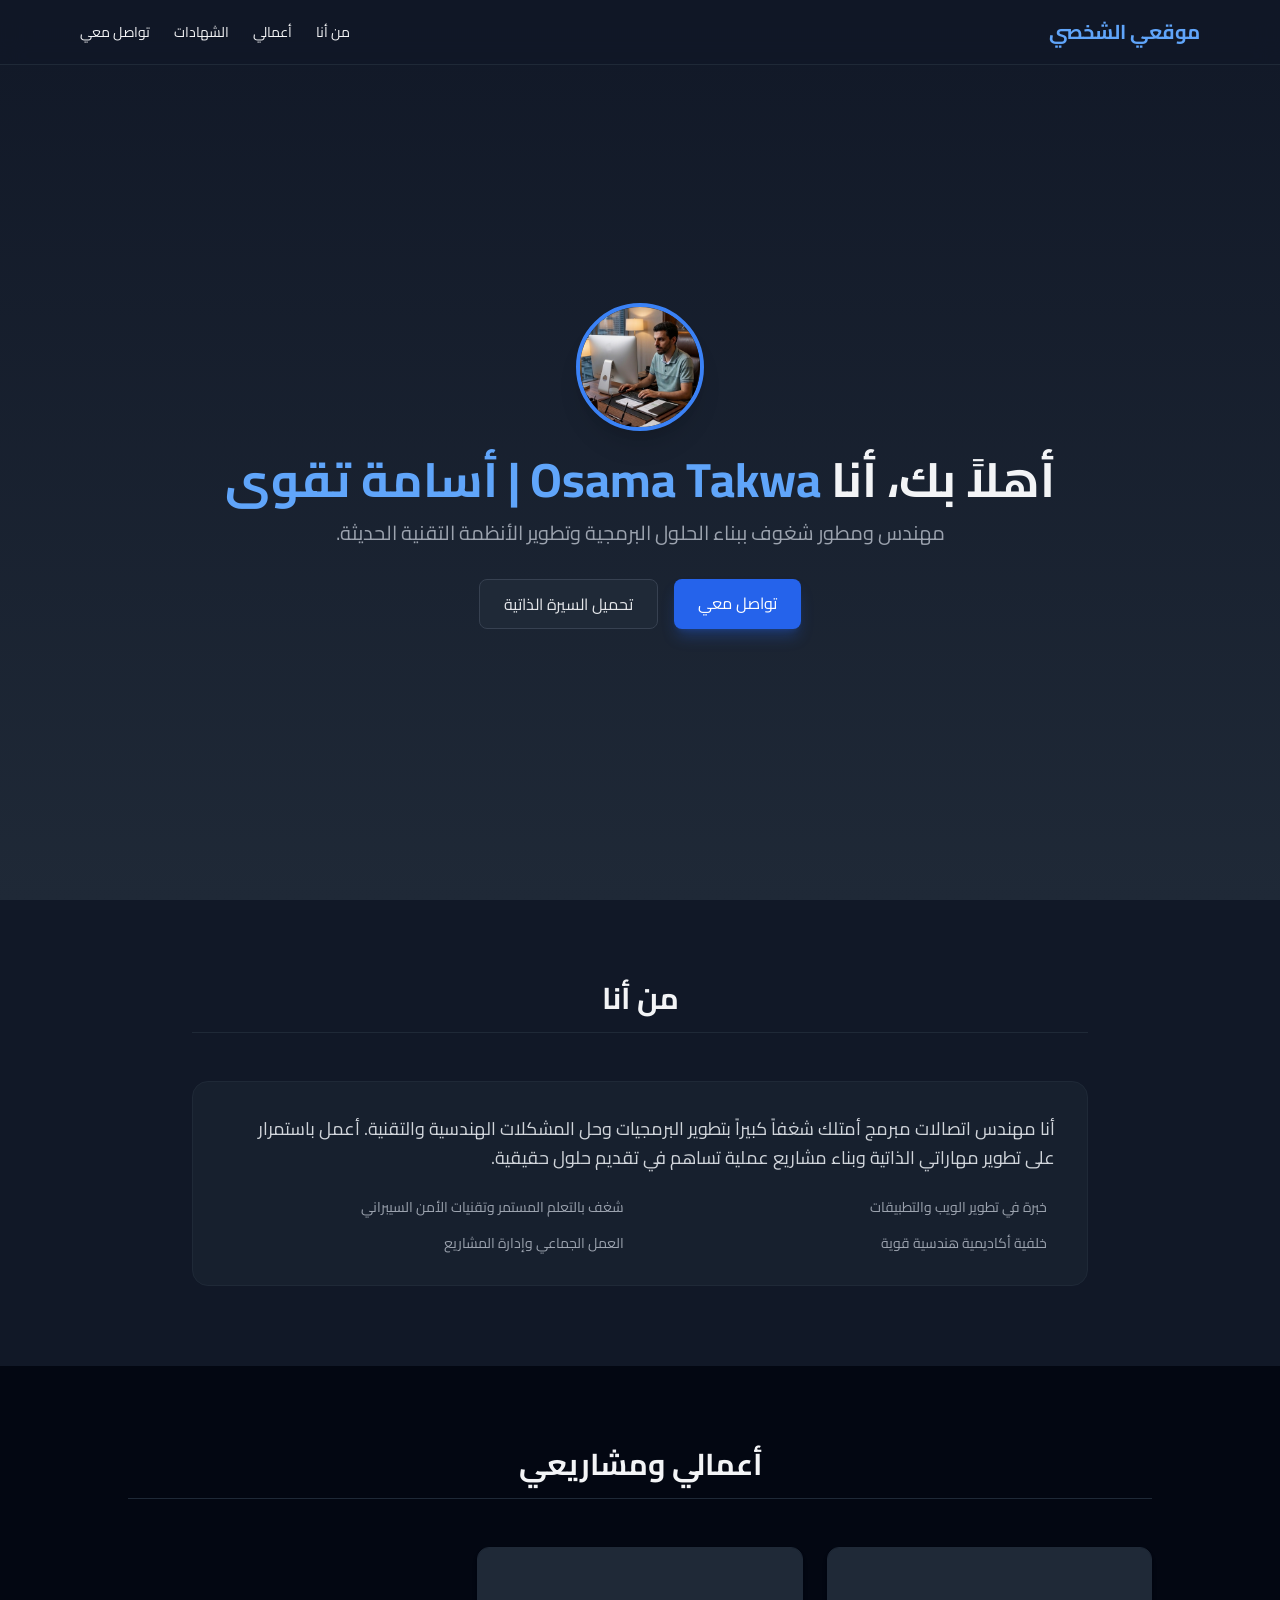
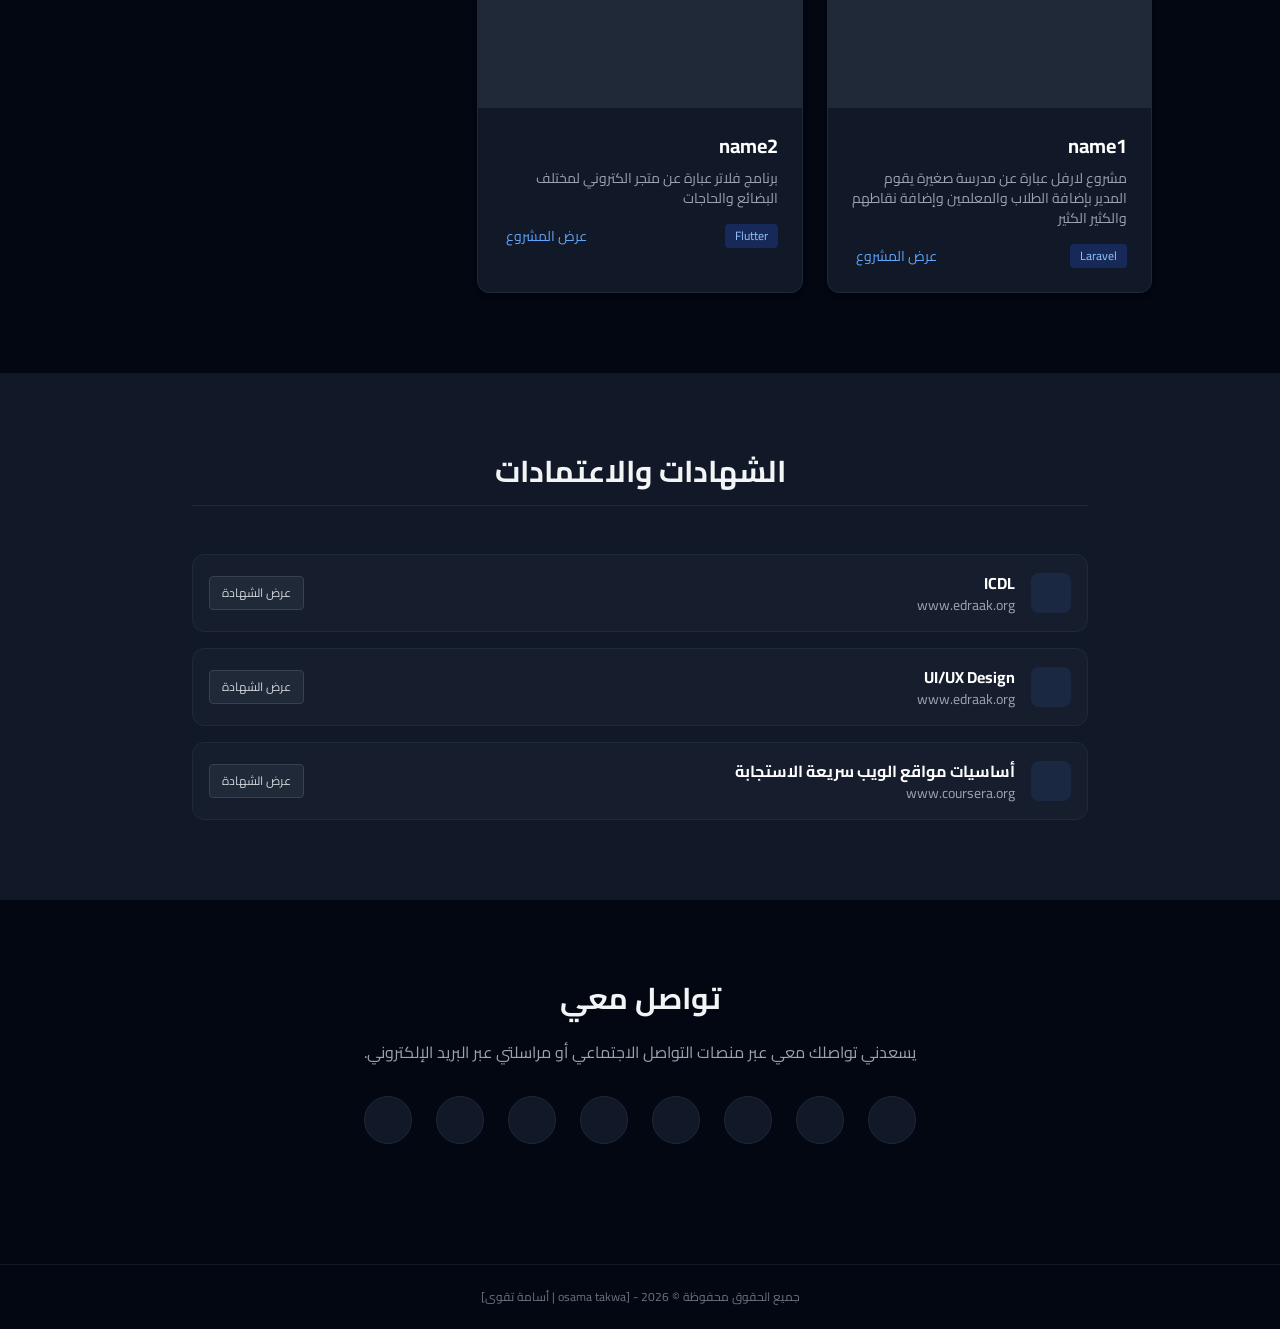
==== index.html @ 040ee5d2 "Add files via upload" ====
<!DOCTYPE html>
<html lang="ar" dir="rtl">
<head>
    <meta charset="UTF-8">
    <meta name="viewport" content="width=device-width, initial-scale=1.0">
    <title>سيرتي الذاتية وأعمالي</title>
    <script src="./js/tailwindcss.js"></script>
    <link rel="stylesheet" href="./fontawesome-free-6.4.0-web/css/all.min.css">
    <link rel="stylesheet" href="./css/fonts.css">
    <style>
        body {
            font-family: 'Cairo', sans-serif;
        }
    </style>
</head>
<body class="bg-gray-900 text-gray-100 antialiased">

    <!-- شريط التنقل (Navbar) -->
    <header class="fixed top-0 left-0 right-0 bg-gray-900/90 backdrop-blur-md border-b border-gray-800 z-50">
        <div class="max-w-6xl mx-auto px-4 h-16 flex items-center justify-between">
            <a href="#" class="text-xl font-bold text-blue-400">موقعي الشخصي</a>
            <nav class="hidden md:flex space-x-6 space-x-reverse text-sm font-medium">
                <a href="#about" class="hover:text-blue-400 transition">من أنا</a>
                <a href="#projects" class="hover:text-blue-400 transition">أعمالي</a>
                <a href="#certificates" class="hover:text-blue-400 transition">الشهادات</a>
                <a href="#contact" class="hover:text-blue-400 transition">تواصل معي</a>
            </nav>
        </div>
    </header>

    <!-- القسم الرئيسي (Hero Section) -->
    <section class="min-h-screen flex items-center justify-center pt-20 pb-12 px-4 bg-gradient-to-b from-gray-900 to-gray-800">
        <div class="max-w-4xl mx-auto text-center">
            <div class="w-32 h-32 mx-auto mb-6 rounded-full overflow-hidden border-4 border-blue-500 shadow-xl">
                <!-- ضع رابط صورتك الشخصية هنا -->
                <img src="./img/my.png" alt="صورتي الشخصية" class="w-full h-full object-cover">
            </div>
            <h1 class="text-4xl md:text-5xl font-bold mb-4">أهلاً بك، أنا <span class="text-blue-400">Osama Takwa | أسامة تقوى</span></h1>
            <p class="text-xl text-gray-400 mb-8 max-w-2xl mx-auto">مهندس ومطور شغوف ببناء الحلول البرمجية وتطوير الأنظمة التقنية الحديثة.</p>
            <div class="flex flex-wrap justify-center gap-4">
                <a href="#contact" class="bg-blue-600 hover:bg-blue-700 text-white px-6 py-3 rounded-lg font-medium transition shadow-lg shadow-blue-600/30">تواصل معي</a>
                <!-- رابط السيرة الذاتية (CV) -->
                <a href="#" target="_blank" class="bg-gray-800 hover:bg-gray-700 text-gray-200 border border-gray-700 px-6 py-3 rounded-lg font-medium transition">تحميل السيرة الذاتية</a>
            </div>
        </div>
    </section>

    <!-- قسم من أنا (About Me) -->
    <section id="about" class="py-20 px-4 bg-gray-900">
        <div class="max-w-4xl mx-auto">
            <h2 class="text-3xl font-bold text-center mb-12 border-b border-gray-800 pb-4">من أنا</h2>
            <div class="bg-gray-800/50 p-6 md:p-8 rounded-2xl border border-gray-800">
                <p class="text-gray-300 leading-relaxed text-lg mb-6">
                    أنا مهندس اتصالات مبرمج أمتلك شغفاً كبيراً بتطوير البرمجيات وحل المشكلات الهندسية والتقنية. أعمل باستمرار على تطوير مهاراتي الذاتية وبناء مشاريع عملية تساهم في تقديم حلول حقيقية.
                </p>
                <div class="grid grid-cols-1 md:grid-cols-2 gap-4 text-sm text-gray-400">
                    <div class="flex items-center gap-2"><i class="fa-solid fa-check text-blue-400"></i> خبرة في تطوير الويب والتطبيقات</div>
                    <div class="flex items-center gap-2"><i class="fa-solid fa-check text-blue-400"></i> شغف بالتعلم المستمر وتقنيات الأمن السيبراني</div>
                    <div class="flex items-center gap-2"><i class="fa-solid fa-check text-blue-400"></i> خلفية أكاديمية هندسية قوية</div>
                    <div class="flex items-center gap-2"><i class="fa-solid fa-check text-blue-400"></i> العمل الجماعي وإدارة المشاريع</div>
                </div>
            </div>
        </div>
    </section>

    <!-- قسم الأعمال (Projects) -->
    <section id="projects" class="py-20 px-4 bg-gray-850 bg-gray-950">
        <div class="max-w-5xl mx-auto">
            <h2 class="text-3xl font-bold text-center mb-12 border-b border-gray-800 pb-4">أعمالي ومشاريعي</h2>
            <div class="grid grid-cols-1 md:grid-cols-2 lg:grid-cols-3 gap-6" id="myprojects">
                <!--
                <div class="bg-gray-900 border border-gray-800 rounded-xl overflow-hidden shadow-md hover:border-blue-500/50 transition">
                    <div class="h-40 bg-gray-800 flex items-center justify-center text-gray-500">
                        <i class="fa-solid fa-code text-4xl"></i>
                    </div>
                    <div class="p-6">
                        <h3 class="text-xl font-bold mb-2 text-white">name</h3>
                        <p class="text-gray-400 text-sm mb-4">des</p>
                        <div class="flex items-center justify-between">
                            <span class="text-xs bg-blue-900/50 text-blue-300 px-2.5 py-1 rounded">gat</span>
                            <a href="html/project.html?id=id" class="text-blue-400 hover:underline text-sm font-medium">عرض المشروع <i class="fa-solid fa-arrow-left mr-1"></i></a>
                        </div>
                    </div>
                </div>
            -->
            </div>
        </div>
    </section>

    <!-- قسم الشهادات (Certificates) -->
    <section id="certificates" class="py-20 px-4 bg-gray-900">
        <div class="max-w-4xl mx-auto">
            <h2 class="text-3xl font-bold text-center mb-12 border-b border-gray-800 pb-4">الشهادات والاعتمادات</h2>
            <div class="space-y-4" id="mycertificats">                
                <!--
                <div class="bg-gray-800/40 border border-gray-800 p-4 rounded-xl flex items-center justify-between hover:border-blue-500/50 transition">
                    <div class="flex items-center gap-4">
                        <div class="w-10 h-10 rounded-lg bg-blue-500/10 flex items-center justify-center text-blue-400">
                            <i class="fa-solid fa-certificate"></i>
                        </div>
                        <div>
                            <h4 class="font-bold text-white">اسم الشهادة أو الدورة الثانية</h4>
                            <p class="text-sm text-gray-400">الجهة المانحة - السنة</p>
                        </div>
                    </div>
                    <a href="#" class="text-xs bg-gray-800 hover:bg-gray-700 px-3 py-2 rounded border border-gray-700 text-gray-300 transition">عرض الشهادة</a>
                </div>
            -->
            </div>
        </div>
    </section>

    <!-- قسم التواصل والسوشيال ميديا (Contact & Social) -->
    <section id="contact" class="py-20 px-4 bg-gray-950">
        <div class="max-w-3xl mx-auto text-center">
            <h2 class="text-3xl font-bold mb-6">تواصل معي</h2>
            <p class="text-gray-400 mb-8">يسعدني تواصلك معي عبر منصات التواصل الاجتماعي أو مراسلتي عبر البريد الإلكتروني.</p>
            
            <!-- أيقونات السوشيال ميديا -->
            <div class="flex justify-center gap-6 mb-10 text-2xl">
                <a href="https://linkedin.com" target="_blank" class="w-12 h-12 rounded-full bg-gray-900 border border-gray-800 flex items-center justify-center text-gray-300 hover:text-blue-400 hover:border-blue-500/50 transition">
                    <i class="fa-brands fa-linkedin-in"></i>
                </a>
                <a href="https://github.com/osamatakwa" target="_blank" class="w-12 h-12 rounded-full bg-gray-900 border border-gray-800 flex items-center justify-center text-gray-300 hover:text-blue-400 hover:border-blue-500/50 transition">
                    <i class="fa-brands fa-github"></i>
                </a>
                <a href="mailto:osamatakwa2001@gmail.com" class="w-12 h-12 rounded-full bg-gray-900 border border-gray-800 flex items-center justify-center text-gray-300 hover:text-blue-400 hover:border-blue-500/50 transition">
                    <i class="fa-solid fa-envelope"></i>
                </a>
                <a href="https://x.com/osama_takwa" target="_blank" class="w-12 h-12 rounded-full bg-gray-900 border border-gray-800 flex items-center justify-center text-gray-300 hover:text-blue-400 hover:border-blue-500/50 transition">
                    <i class="fa-brands fa-x"></i>
                </a>
                <a href="https://www.facebook.com/profile.php?id=61594340941558" target="_blank" class="w-12 h-12 rounded-full bg-gray-900 border border-gray-800 flex items-center justify-center text-gray-300 hover:text-blue-400 hover:border-blue-500/50 transition">
                    <i class="fa-brands fa-facebook"></i>
                </a>
                <a href="https://www.youtube.com/@osama_takwa" target="_blank" class="w-12 h-12 rounded-full bg-gray-900 border border-gray-800 flex items-center justify-center text-gray-300 hover:text-blue-400 hover:border-blue-500/50 transition">
                    <i class="fa-brands fa-youtube"></i>
                </a>
                <a href="https://t.me/osamatakwaprogramming" target="_blank" class="w-12 h-12 rounded-full bg-gray-900 border border-gray-800 flex items-center justify-center text-gray-300 hover:text-blue-400 hover:border-blue-500/50 transition">
                    <i class="fa-brands fa-telegram"></i>
                </a>
                <a href="https://www.instagram.com/osama_takwa1/" target="_blank" class="w-12 h-12 rounded-full bg-gray-900 border border-gray-800 flex items-center justify-center text-gray-300 hover:text-blue-400 hover:border-blue-500/50 transition">
                    <i class="fa-brands fa-instagram"></i>
                </a>
            </div>
        </div>
    </section>

    <!-- الفوتر (Footer) -->
    <footer class="py-6 text-center text-xs text-gray-500 border-t border-gray-900 bg-gray-950">
        <p>جميع الحقوق محفوظة © 2026 - [osama takwa | أسامة تقوى]</p>
    </footer>

</body>
<script src="js/arr.js"></script>
<script src="js/script.js"></script>
</html>
---- css/fonts.css ----
/* arabic */
@font-face {
  font-family: 'Cairo';
  font-style: normal;
  font-weight: 300;
  font-display: swap;
  src: url(../fonts/f1.woff2) format('woff2');
  unicode-range: U+0600-06FF, U+0750-077F, U+0870-088E, U+0890-0891, U+0897-08E1, U+08E3-08FF, U+200C-200E, U+2010-2011, U+204F, U+2E41, U+FB50-FDFF, U+FE70-FE74, U+FE76-FEFC, U+102E0-102FB, U+10E60-10E7E, U+10EC2-10EC4, U+10EFC-10EFF, U+1EE00-1EE03, U+1EE05-1EE1F, U+1EE21-1EE22, U+1EE24, U+1EE27, U+1EE29-1EE32, U+1EE34-1EE37, U+1EE39, U+1EE3B, U+1EE42, U+1EE47, U+1EE49, U+1EE4B, U+1EE4D-1EE4F, U+1EE51-1EE52, U+1EE54, U+1EE57, U+1EE59, U+1EE5B, U+1EE5D, U+1EE5F, U+1EE61-1EE62, U+1EE64, U+1EE67-1EE6A, U+1EE6C-1EE72, U+1EE74-1EE77, U+1EE79-1EE7C, U+1EE7E, U+1EE80-1EE89, U+1EE8B-1EE9B, U+1EEA1-1EEA3, U+1EEA5-1EEA9, U+1EEAB-1EEBB, U+1EEF0-1EEF1;
}
/* latin-ext */
@font-face {
  font-family: 'Cairo';
  font-style: normal;
  font-weight: 300;
  font-display: swap;
  src: url(../fonts/f2.woff2) format('woff2');
  unicode-range: U+0100-02BA, U+02BD-02C5, U+02C7-02CC, U+02CE-02D7, U+02DD-02FF, U+0304, U+0308, U+0329, U+1D00-1DBF, U+1E00-1E9F, U+1EF2-1EFF, U+2020, U+20A0-20AB, U+20AD-20C0, U+2113, U+2C60-2C7F, U+A720-A7FF;
}
/* latin */
@font-face {
  font-family: 'Cairo';
  font-style: normal;
  font-weight: 300;
  font-display: swap;
  src: url(../fonts/f3.woff2) format('woff2');
  unicode-range: U+0000-00FF, U+0131, U+0152-0153, U+02BB-02BC, U+02C6, U+02DA, U+02DC, U+0304, U+0308, U+0329, U+2000-206F, U+20AC, U+2122, U+2191, U+2193, U+2212, U+2215, U+FEFF, U+FFFD;
}
/* arabic */
@font-face {
  font-family: 'Cairo';
  font-style: normal;
  font-weight: 400;
  font-display: swap;
  src: url(../fonts/f4.woff2) format('woff2');
  unicode-range: U+0600-06FF, U+0750-077F, U+0870-088E, U+0890-0891, U+0897-08E1, U+08E3-08FF, U+200C-200E, U+2010-2011, U+204F, U+2E41, U+FB50-FDFF, U+FE70-FE74, U+FE76-FEFC, U+102E0-102FB, U+10E60-10E7E, U+10EC2-10EC4, U+10EFC-10EFF, U+1EE00-1EE03, U+1EE05-1EE1F, U+1EE21-1EE22, U+1EE24, U+1EE27, U+1EE29-1EE32, U+1EE34-1EE37, U+1EE39, U+1EE3B, U+1EE42, U+1EE47, U+1EE49, U+1EE4B, U+1EE4D-1EE4F, U+1EE51-1EE52, U+1EE54, U+1EE57, U+1EE59, U+1EE5B, U+1EE5D, U+1EE5F, U+1EE61-1EE62, U+1EE64, U+1EE67-1EE6A, U+1EE6C-1EE72, U+1EE74-1EE77, U+1EE79-1EE7C, U+1EE7E, U+1EE80-1EE89, U+1EE8B-1EE9B, U+1EEA1-1EEA3, U+1EEA5-1EEA9, U+1EEAB-1EEBB, U+1EEF0-1EEF1;
}
/* latin-ext */
@font-face {
  font-family: 'Cairo';
  font-style: normal;
  font-weight: 400;
  font-display: swap;
  src: url(../fonts/f5.woff2) format('woff2');
  unicode-range: U+0100-02BA, U+02BD-02C5, U+02C7-02CC, U+02CE-02D7, U+02DD-02FF, U+0304, U+0308, U+0329, U+1D00-1DBF, U+1E00-1E9F, U+1EF2-1EFF, U+2020, U+20A0-20AB, U+20AD-20C0, U+2113, U+2C60-2C7F, U+A720-A7FF;
}
/* latin */
@font-face {
  font-family: 'Cairo';
  font-style: normal;
  font-weight: 400;
  font-display: swap;
  src: url(../fonts/f6.woff2) format('woff2');
  unicode-range: U+0000-00FF, U+0131, U+0152-0153, U+02BB-02BC, U+02C6, U+02DA, U+02DC, U+0304, U+0308, U+0329, U+2000-206F, U+20AC, U+2122, U+2191, U+2193, U+2212, U+2215, U+FEFF, U+FFFD;
}
/* arabic */
@font-face {
  font-family: 'Cairo';
  font-style: normal;
  font-weight: 600;
  font-display: swap;
  src: url(../fonts/f7.woff2) format('woff2');
  unicode-range: U+0600-06FF, U+0750-077F, U+0870-088E, U+0890-0891, U+0897-08E1, U+08E3-08FF, U+200C-200E, U+2010-2011, U+204F, U+2E41, U+FB50-FDFF, U+FE70-FE74, U+FE76-FEFC, U+102E0-102FB, U+10E60-10E7E, U+10EC2-10EC4, U+10EFC-10EFF, U+1EE00-1EE03, U+1EE05-1EE1F, U+1EE21-1EE22, U+1EE24, U+1EE27, U+1EE29-1EE32, U+1EE34-1EE37, U+1EE39, U+1EE3B, U+1EE42, U+1EE47, U+1EE49, U+1EE4B, U+1EE4D-1EE4F, U+1EE51-1EE52, U+1EE54, U+1EE57, U+1EE59, U+1EE5B, U+1EE5D, U+1EE5F, U+1EE61-1EE62, U+1EE64, U+1EE67-1EE6A, U+1EE6C-1EE72, U+1EE74-1EE77, U+1EE79-1EE7C, U+1EE7E, U+1EE80-1EE89, U+1EE8B-1EE9B, U+1EEA1-1EEA3, U+1EEA5-1EEA9, U+1EEAB-1EEBB, U+1EEF0-1EEF1;
}
/* latin-ext */
@font-face {
  font-family: 'Cairo';
  font-style: normal;
  font-weight: 600;
  font-display: swap;
  src: url(../fonts/f8.woff2) format('woff2');
  unicode-range: U+0100-02BA, U+02BD-02C5, U+02C7-02CC, U+02CE-02D7, U+02DD-02FF, U+0304, U+0308, U+0329, U+1D00-1DBF, U+1E00-1E9F, U+1EF2-1EFF, U+2020, U+20A0-20AB, U+20AD-20C0, U+2113, U+2C60-2C7F, U+A720-A7FF;
}
/* latin */
@font-face {
  font-family: 'Cairo';
  font-style: normal;
  font-weight: 600;
  font-display: swap;
  src: url(../fonts/f9.woff2) format('woff2');
  unicode-range: U+0000-00FF, U+0131, U+0152-0153, U+02BB-02BC, U+02C6, U+02DA, U+02DC, U+0304, U+0308, U+0329, U+2000-206F, U+20AC, U+2122, U+2191, U+2193, U+2212, U+2215, U+FEFF, U+FFFD;
}
/* arabic */
@font-face {
  font-family: 'Cairo';
  font-style: normal;
  font-weight: 700;
  font-display: swap;
  src: url(../fonts/f10.woff2) format('woff2');
  unicode-range: U+0600-06FF, U+0750-077F, U+0870-088E, U+0890-0891, U+0897-08E1, U+08E3-08FF, U+200C-200E, U+2010-2011, U+204F, U+2E41, U+FB50-FDFF, U+FE70-FE74, U+FE76-FEFC, U+102E0-102FB, U+10E60-10E7E, U+10EC2-10EC4, U+10EFC-10EFF, U+1EE00-1EE03, U+1EE05-1EE1F, U+1EE21-1EE22, U+1EE24, U+1EE27, U+1EE29-1EE32, U+1EE34-1EE37, U+1EE39, U+1EE3B, U+1EE42, U+1EE47, U+1EE49, U+1EE4B, U+1EE4D-1EE4F, U+1EE51-1EE52, U+1EE54, U+1EE57, U+1EE59, U+1EE5B, U+1EE5D, U+1EE5F, U+1EE61-1EE62, U+1EE64, U+1EE67-1EE6A, U+1EE6C-1EE72, U+1EE74-1EE77, U+1EE79-1EE7C, U+1EE7E, U+1EE80-1EE89, U+1EE8B-1EE9B, U+1EEA1-1EEA3, U+1EEA5-1EEA9, U+1EEAB-1EEBB, U+1EEF0-1EEF1;
}
/* latin-ext */
@font-face {
  font-family: 'Cairo';
  font-style: normal;
  font-weight: 700;
  font-display: swap;
  src: url(../fonts/f11.woff2) format('woff2');
  unicode-range: U+0100-02BA, U+02BD-02C5, U+02C7-02CC, U+02CE-02D7, U+02DD-02FF, U+0304, U+0308, U+0329, U+1D00-1DBF, U+1E00-1E9F, U+1EF2-1EFF, U+2020, U+20A0-20AB, U+20AD-20C0, U+2113, U+2C60-2C7F, U+A720-A7FF;
}
/* latin */
@font-face {
  font-family: 'Cairo';
  font-style: normal;
  font-weight: 700;
  font-display: swap;
  src: url(../fonts/f12.woff2) format('woff2');
  unicode-range: U+0000-00FF, U+0131, U+0152-0153, U+02BB-02BC, U+02C6, U+02DA, U+02DC, U+0304, U+0308, U+0329, U+2000-206F, U+20AC, U+2122, U+2191, U+2193, U+2212, U+2215, U+FEFF, U+FFFD;
}
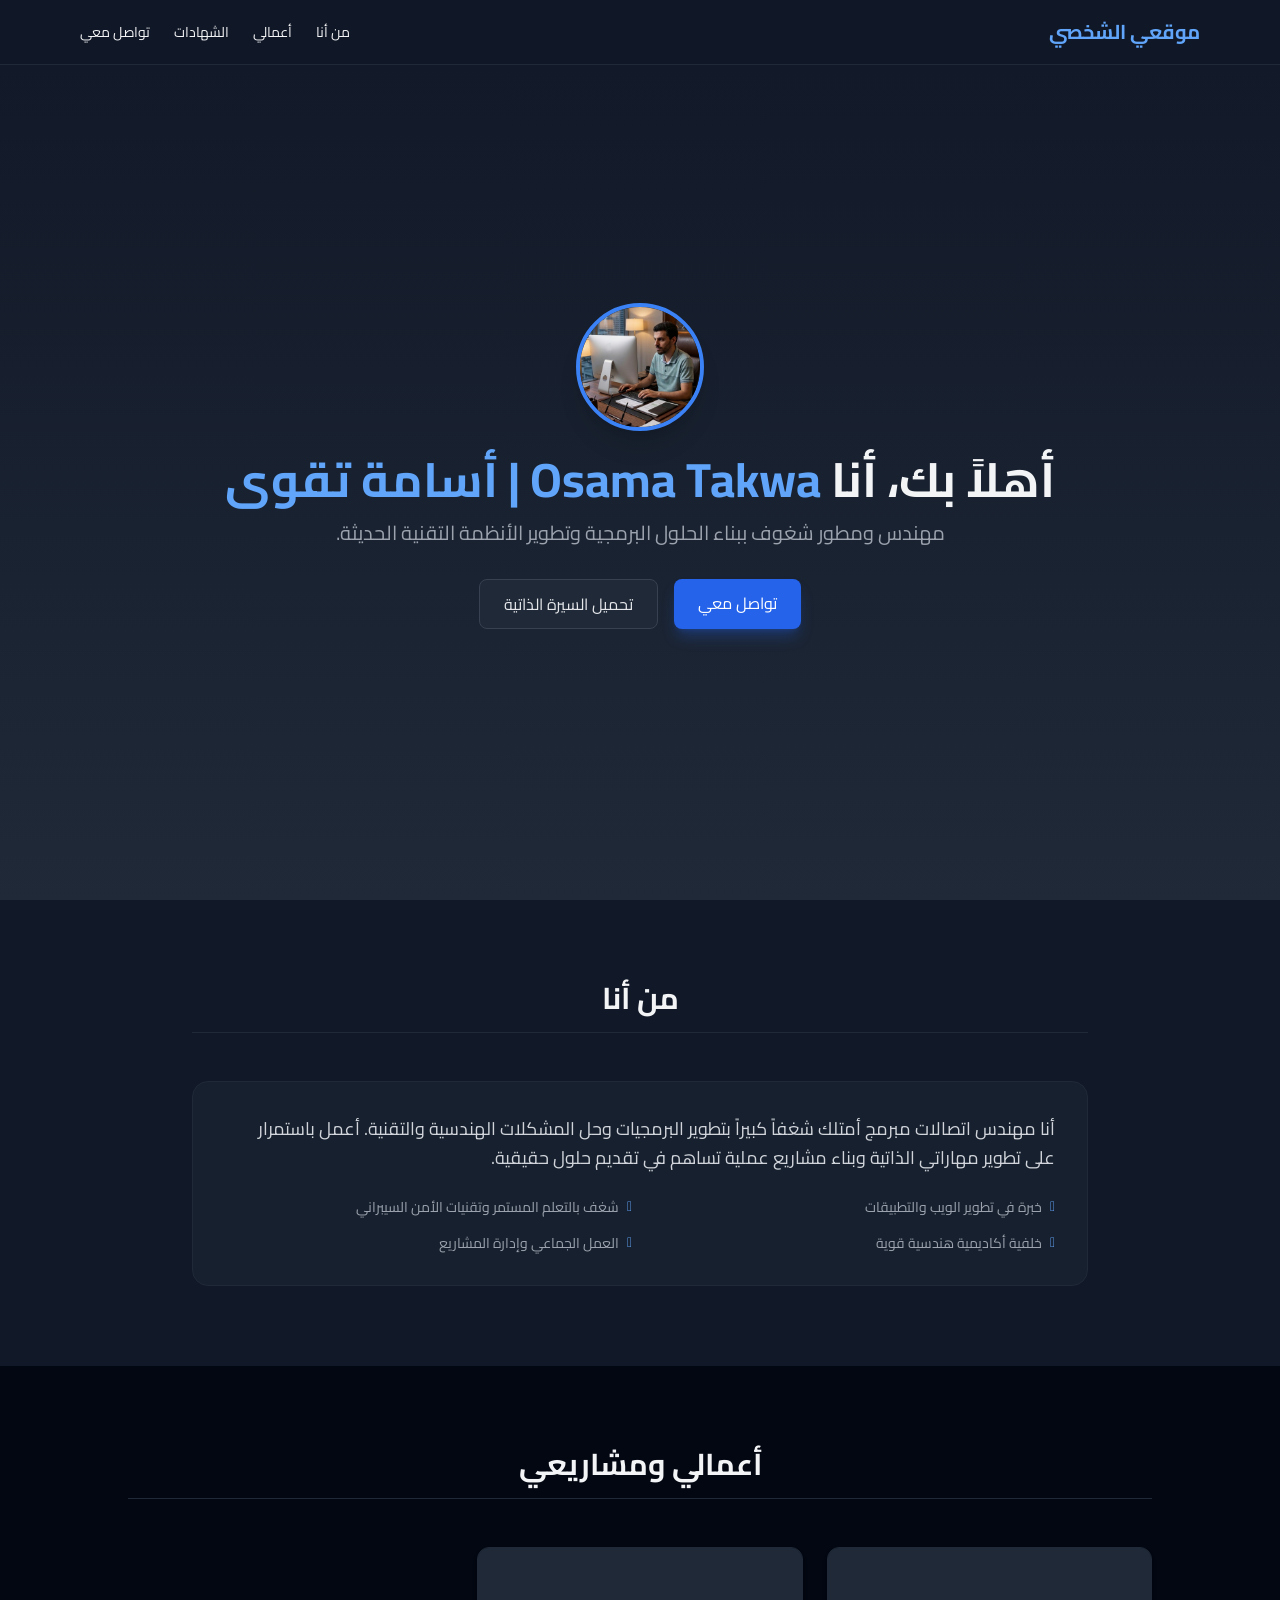
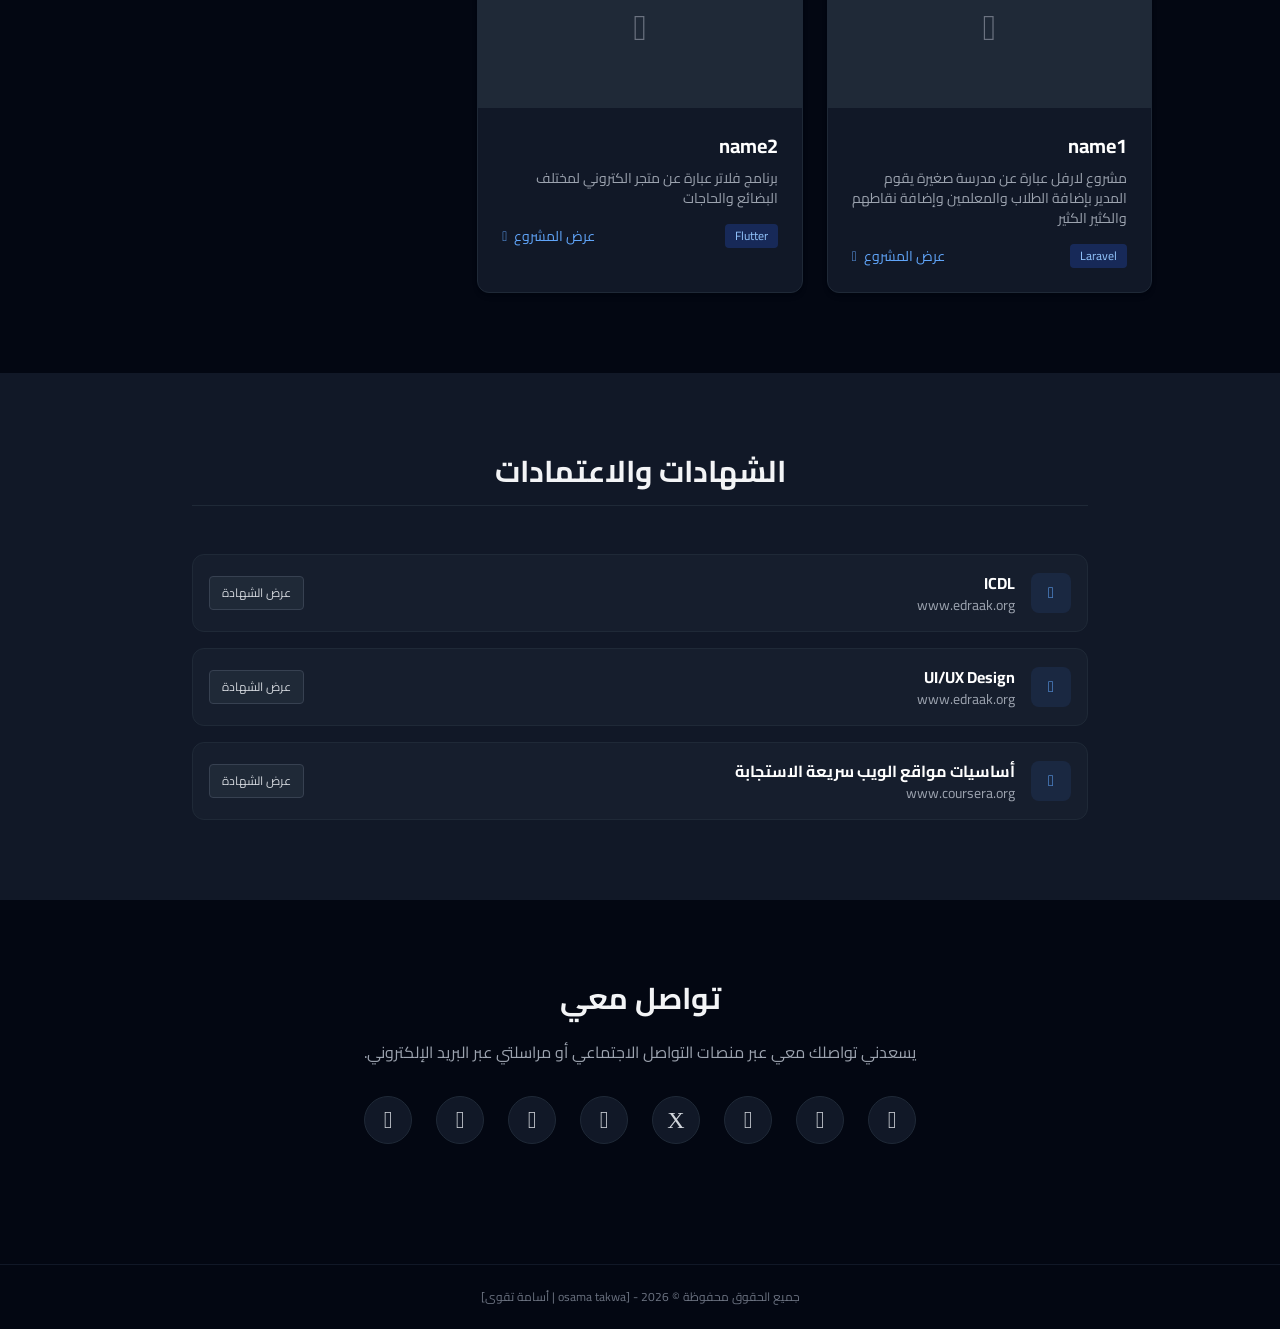
==== commit d5e21967: "Update index.html" ====
--- a/index.html
+++ b/index.html
@@ -5,7 +5,7 @@
     <meta name="viewport" content="width=device-width, initial-scale=1.0">
     <title>سيرتي الذاتية وأعمالي</title>
     <script src="./js/tailwindcss.js"></script>
-    <link rel="stylesheet" href="./fontawesome-free-6.4.0-web/css/all.min.css">
+    <link rel="stylesheet" href="./css/all.min.css">
     <link rel="stylesheet" href="./css/fonts.css">
     <style>
         body {
@@ -154,4 +154,4 @@
 </body>
 <script src="js/arr.js"></script>
 <script src="js/script.js"></script>
-</html>+</html>
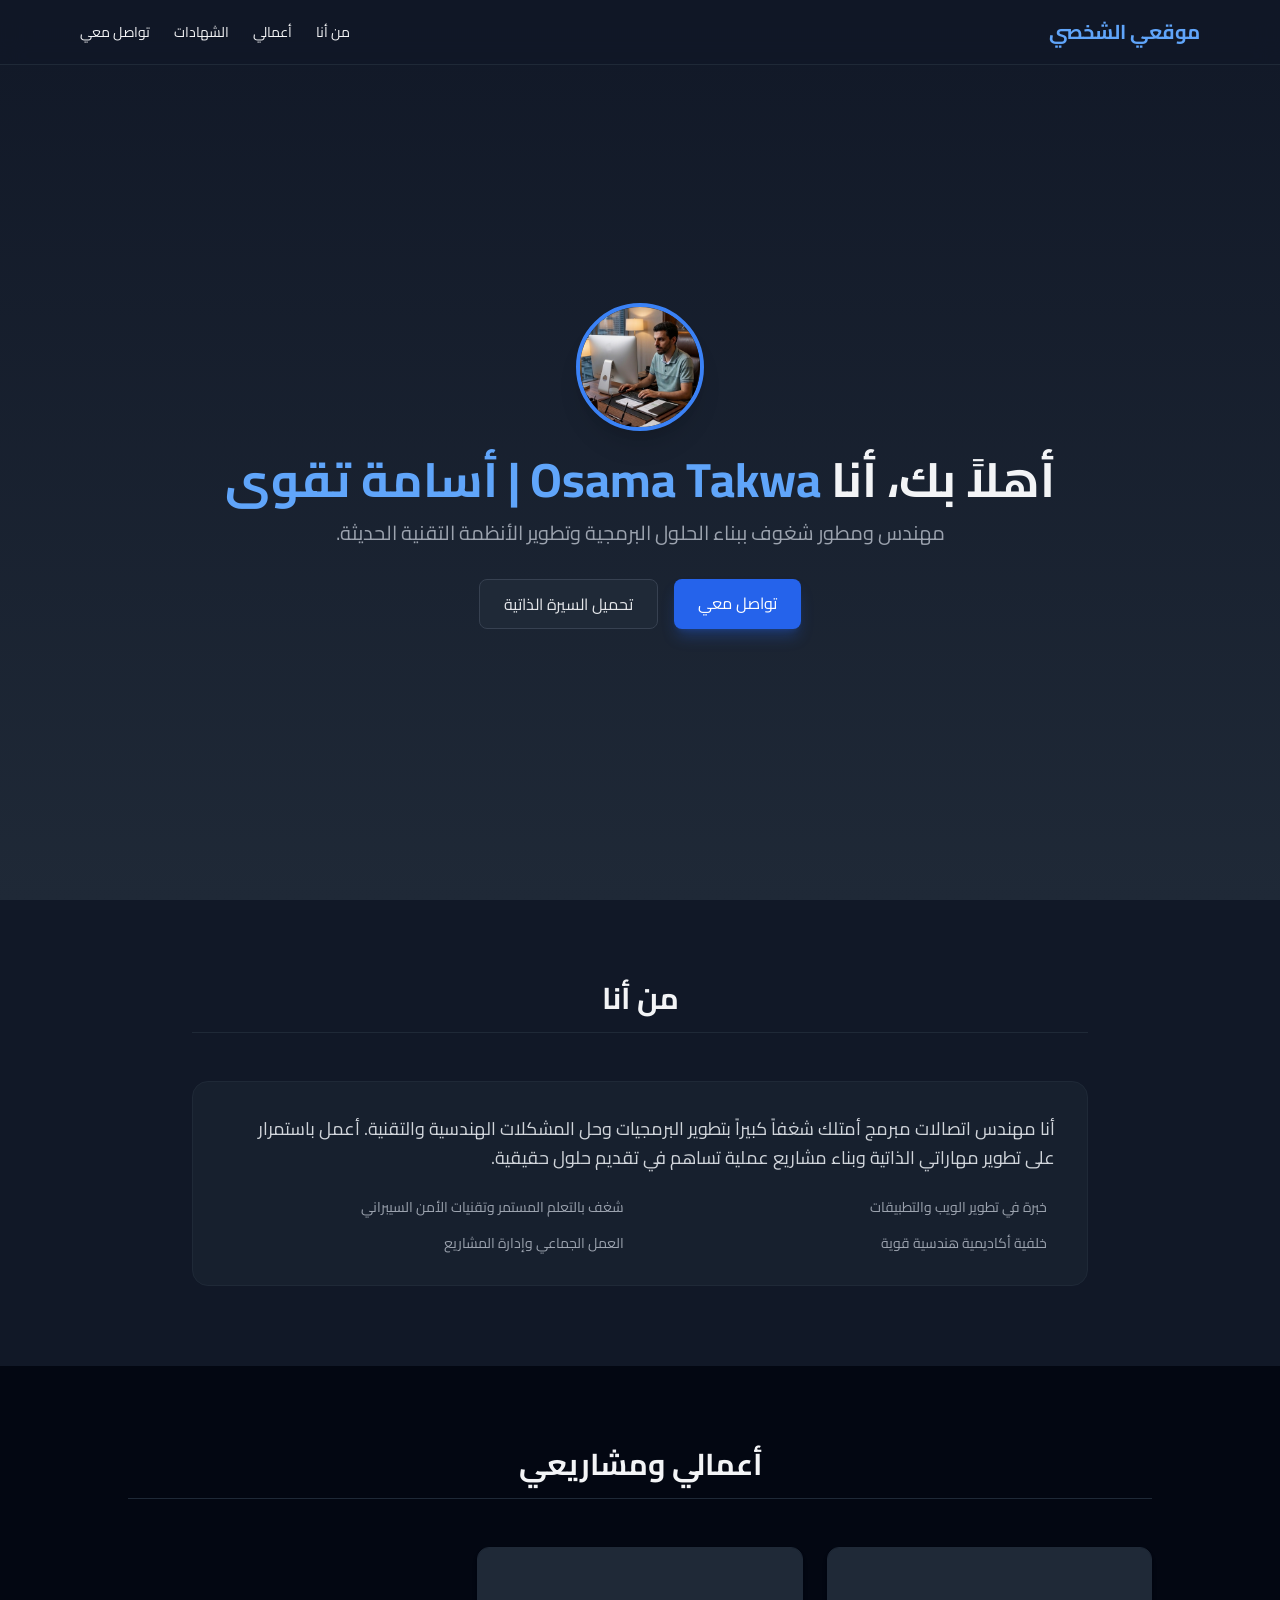
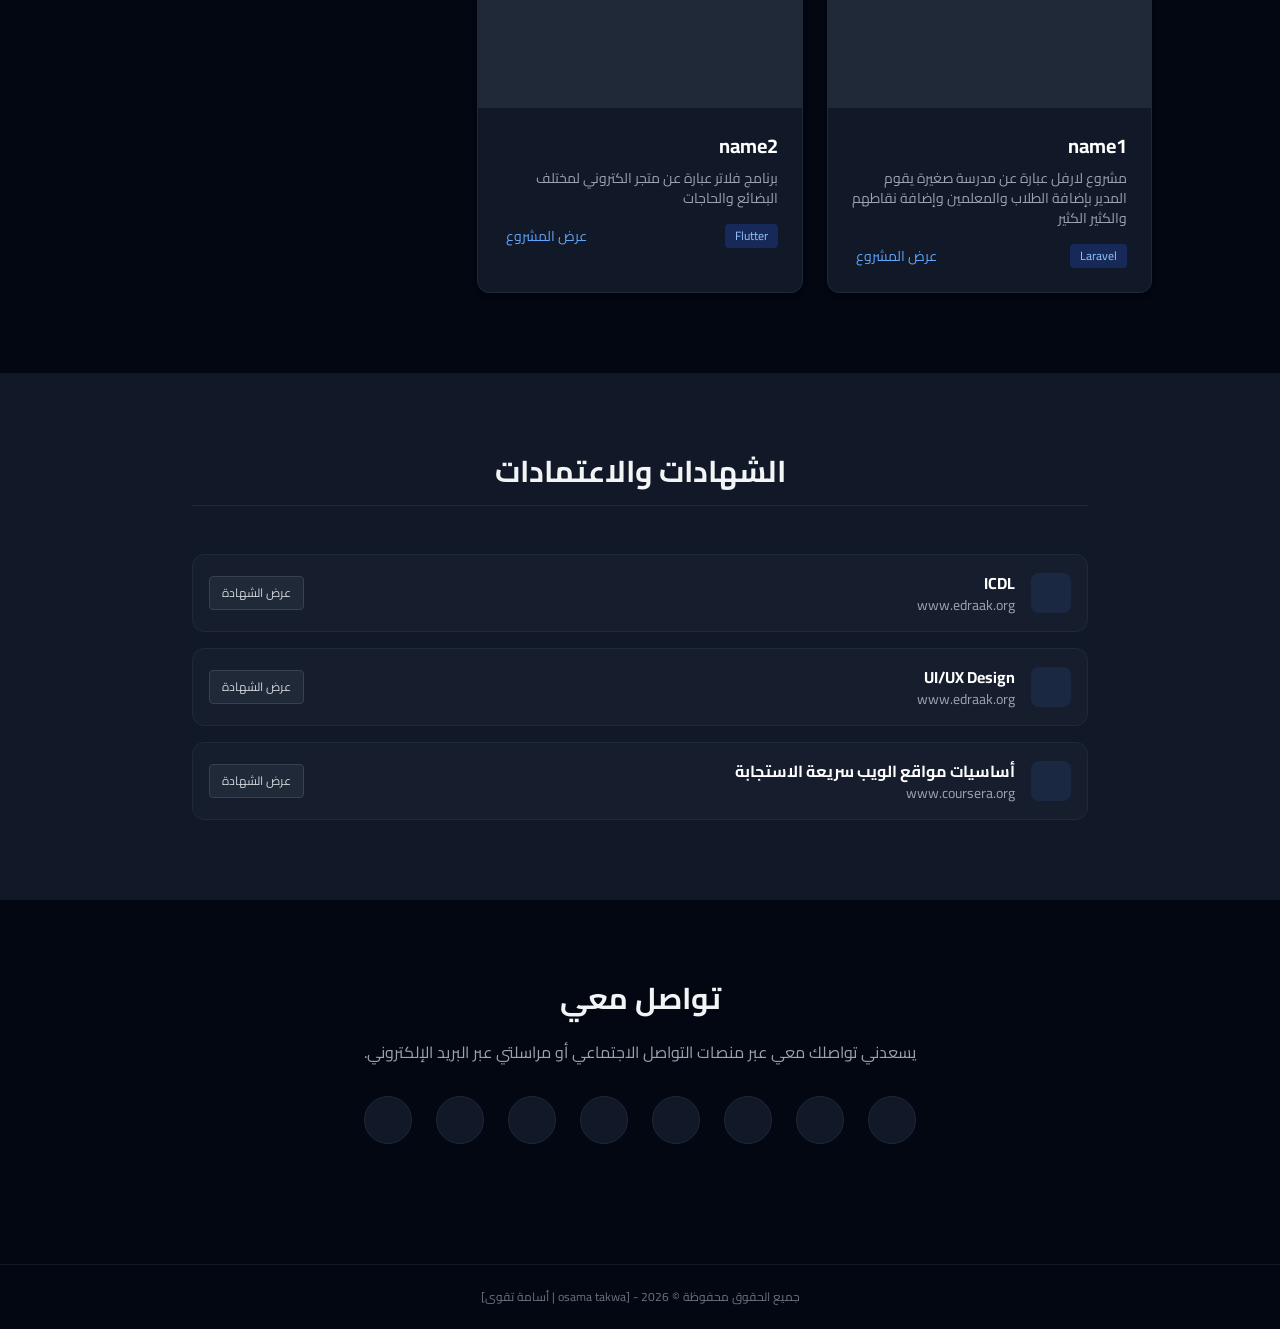
==== commit c3c25c8d: "Update index.html" ====
--- a/index.html
+++ b/index.html
@@ -5,7 +5,7 @@
     <meta name="viewport" content="width=device-width, initial-scale=1.0">
     <title>سيرتي الذاتية وأعمالي</title>
     <script src="./js/tailwindcss.js"></script>
-    <link rel="stylesheet" href="./css/all.min.css">
+    <link rel="stylesheet" href="./css/fontawesome/all.min.css">
     <link rel="stylesheet" href="./css/fonts.css">
     <style>
         body {
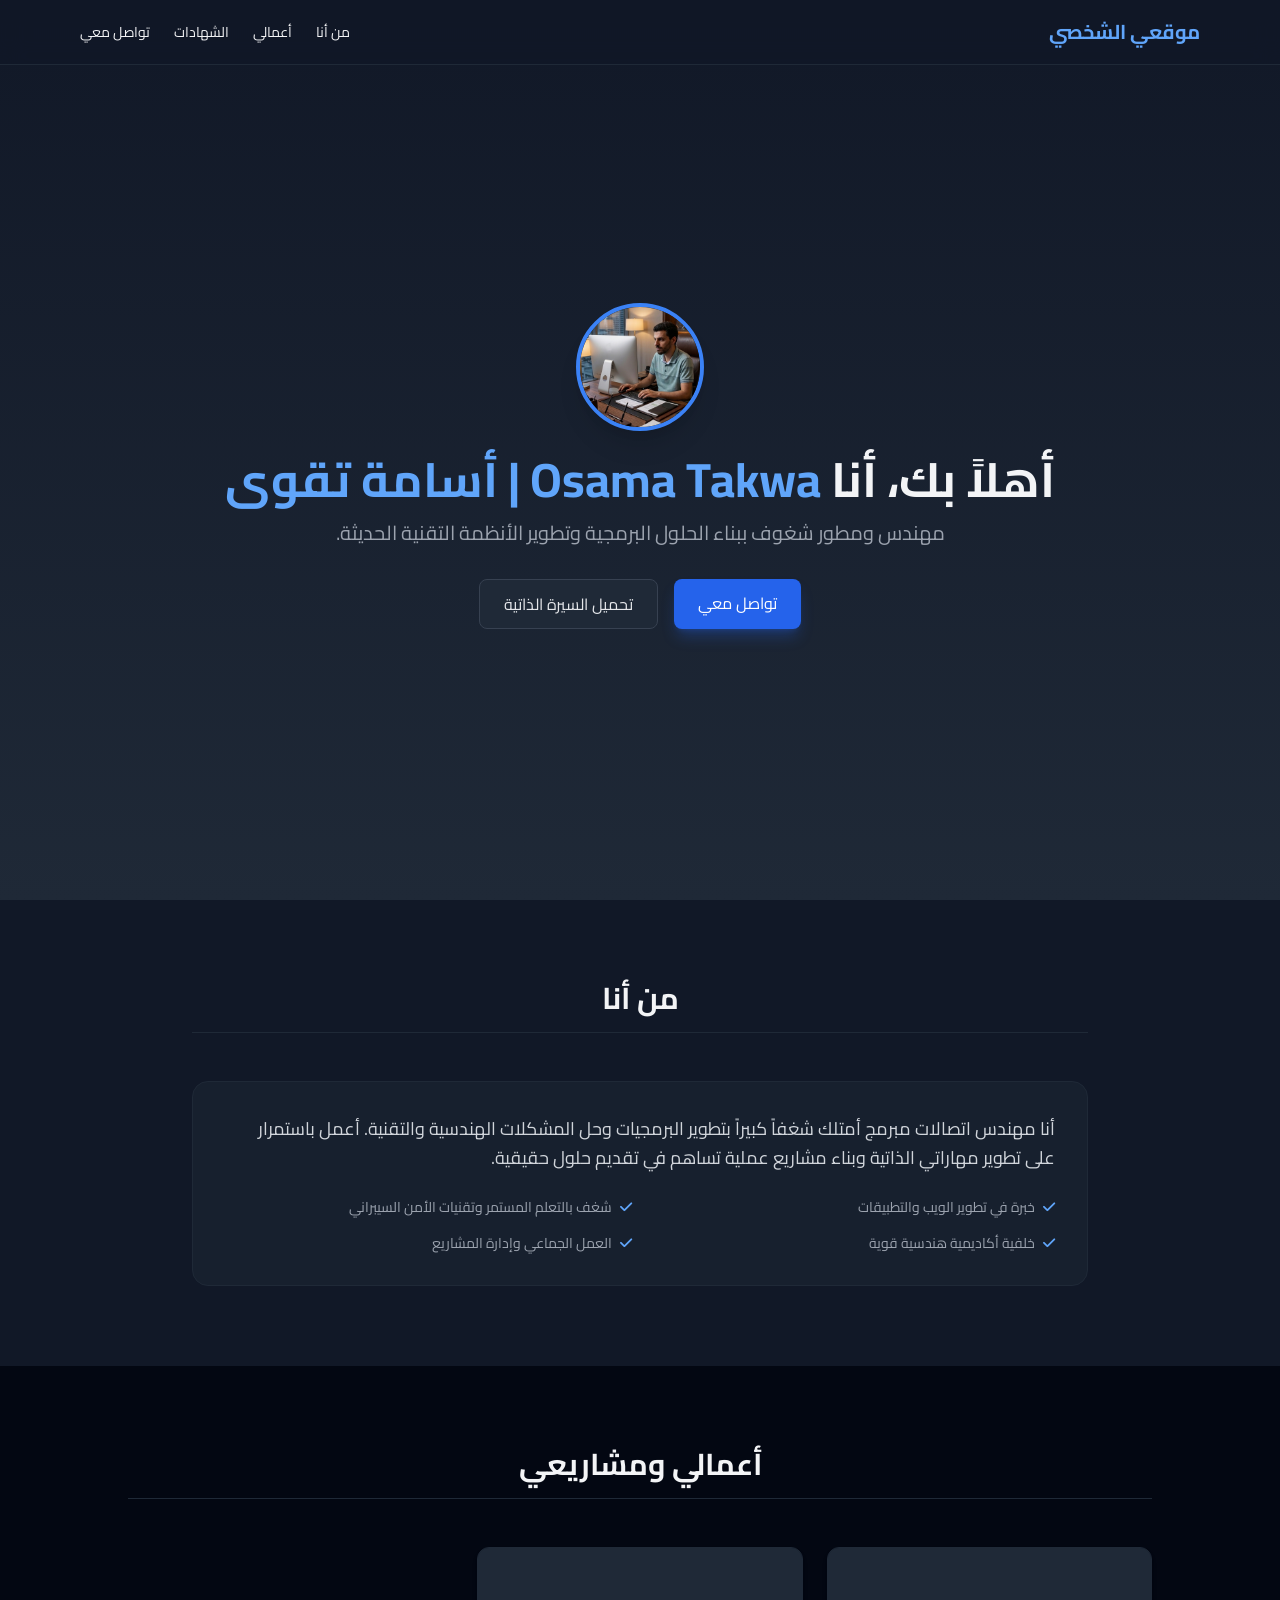
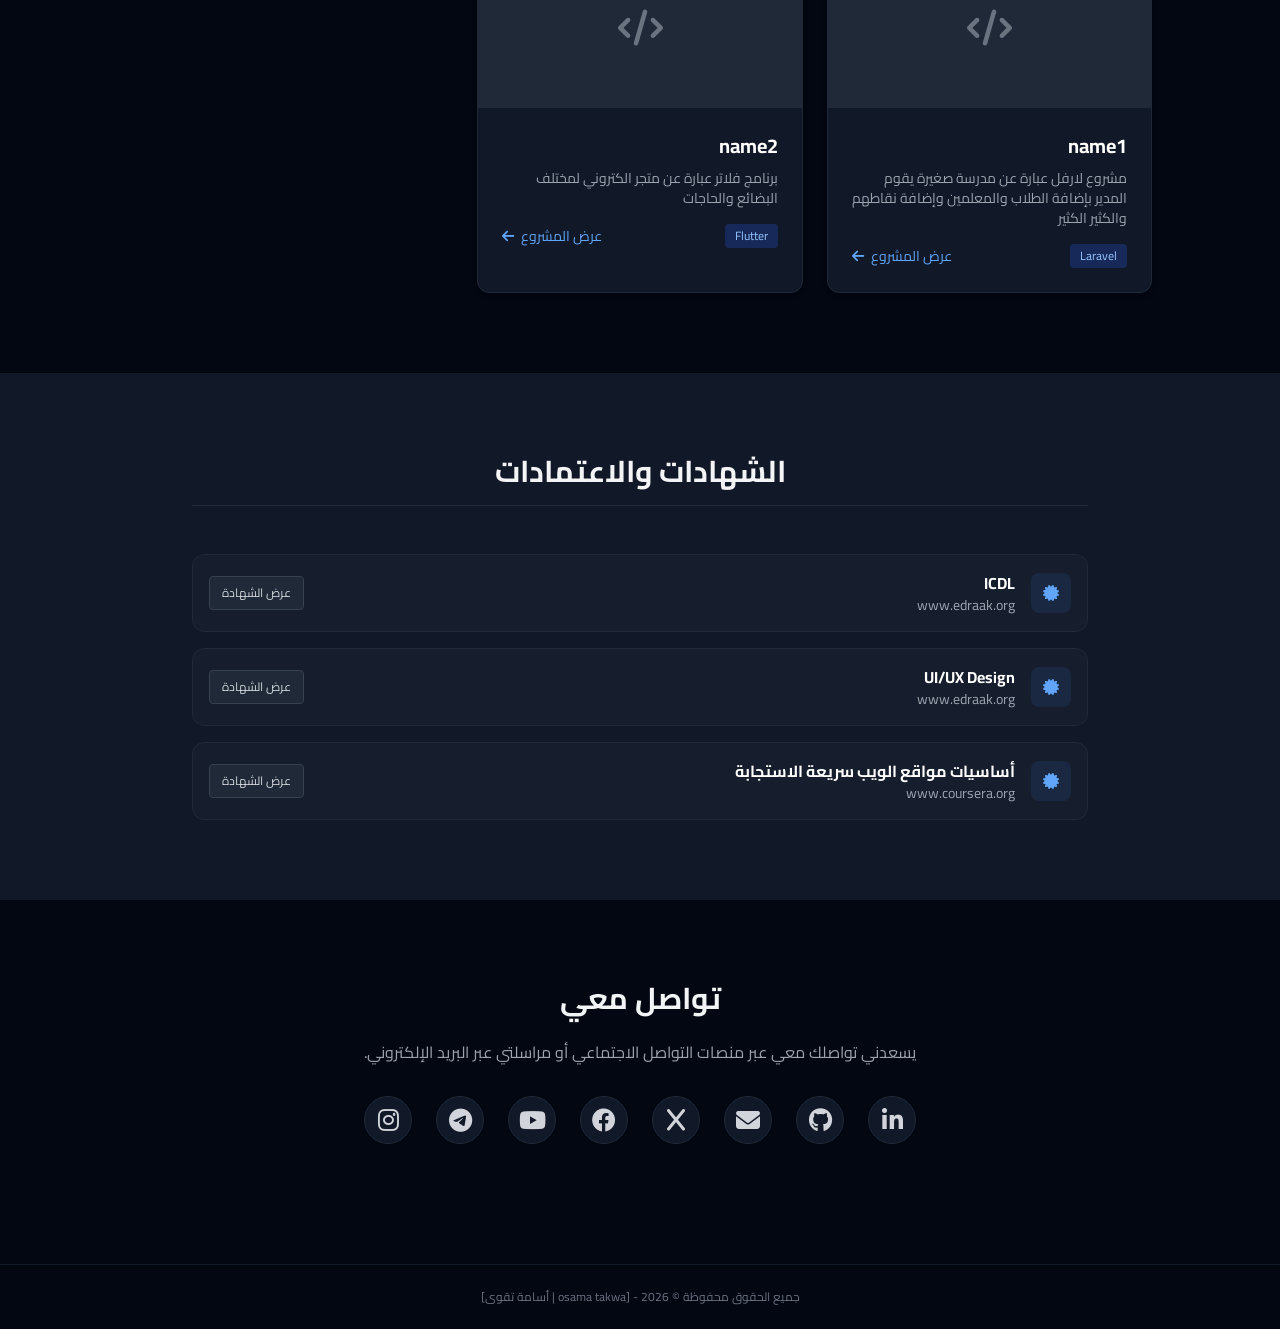
==== commit e051c198: "Update index.html" ====
--- a/index.html
+++ b/index.html
@@ -5,7 +5,7 @@
     <meta name="viewport" content="width=device-width, initial-scale=1.0">
     <title>سيرتي الذاتية وأعمالي</title>
     <script src="./js/tailwindcss.js"></script>
-    <link rel="stylesheet" href="./css/fontawesome/all.min.css">
+    <link rel="stylesheet" href="./css/fontawesome/css/all.min.css">
     <link rel="stylesheet" href="./css/fonts.css">
     <style>
         body {
